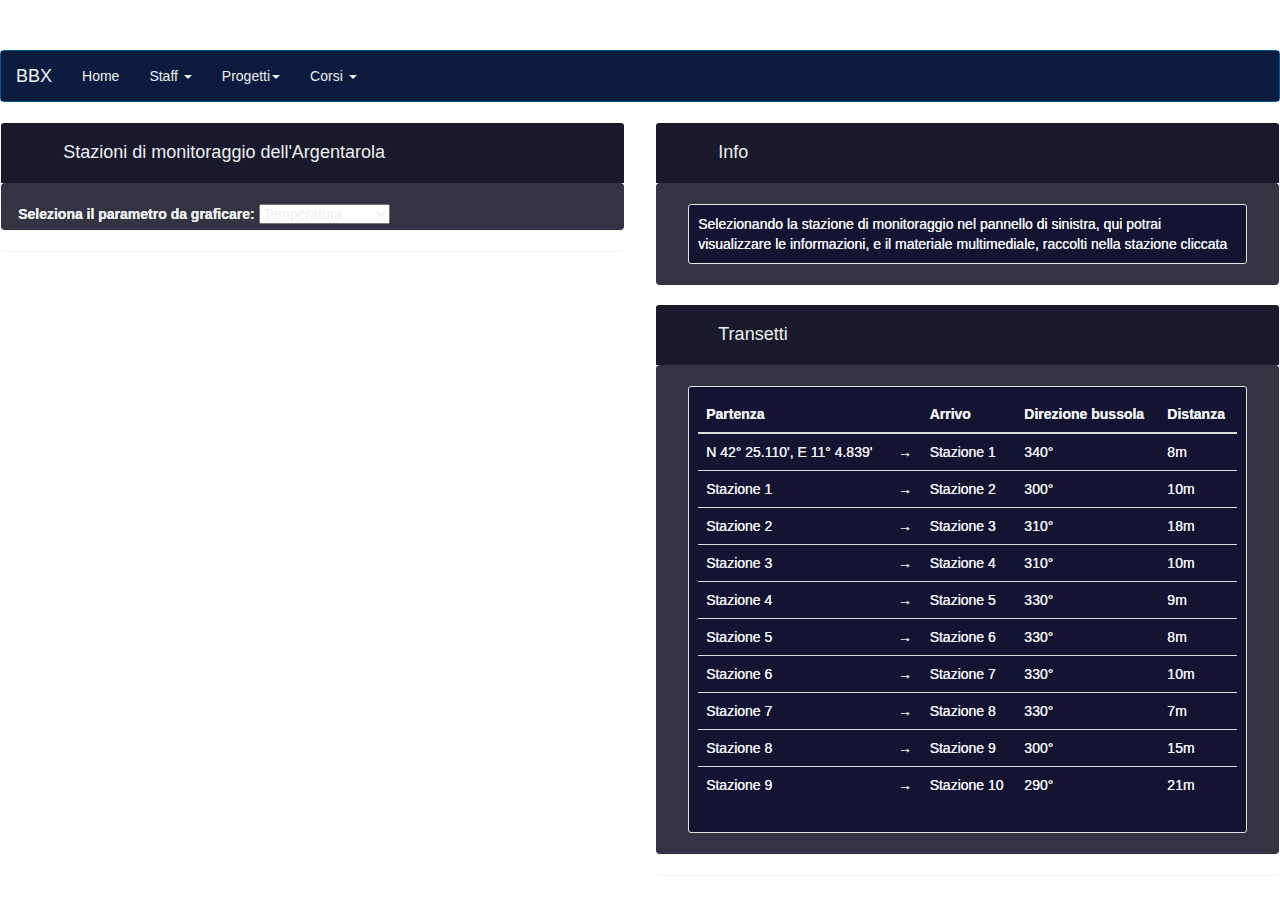
==== WebContent/argentarola.html @ e5d6582a "Fix" ====
<!DOCTYPE html>
<!--
To change this license header, choose License Headers in Project Properties.
To change this template file, choose Tools | Templates
and open the template in the editor.
-->
<html>
    <head>
        <title>Project Baseline - Tyrrenian sea - Argentarola mapping </title>
        <meta charset="UTF-8">
        <meta name="viewport" content="width=device-width, initial-scale=1.0">
        <!-- Latest compiled and minified CSS -->
        <link rel="stylesheet" href="https://maxcdn.bootstrapcdn.com/bootstrap/3.3.7/css/bootstrap.css">


        <!-- jQuery library 
        <script src="https://ajax.googleapis.com/ajax/libs/jquery/3.1.1/jquery.js"></script>
      -->
        
      <!--
      .ui-selectmenu-button.ui-button {
	text-align: left;
	white-space: nowrap;
	width: 14em;
	background: rgba(0,0,20,0.8);
	color: #ecf0f1;
}
 
      -->
        <!-- jquery-ui
        <link rel="stylesheet" href="/jquery-ui-1.12.1/jquery-ui.css">
        <link rel="stylesheet" href="/jquery-ui-1.12.1/jquery-ui-structure.css">
        <link rel="stylesheet" href="/jquery-ui-1.12.1/jquery-ui-theme.css">
         -->
         <!--
           
         ui-selectmenu-button ui-selectmenu-button-closed ui-corner-all ui-button ui-widget
     -->
         <link rel="stylesheet" href="/css/theme.css">
	 <link rel="stylesheet" href="//code.jquery.com/ui/1.12.1/themes/base/jquery-ui.css">
     
        <script src="https://code.jquery.com/jquery-1.12.4.js"></script>
        <script src="https://code.jquery.com/ui/1.12.1/jquery-ui.js"></script>

        <!-- Latest compiled JavaScript -->
        <script src="https://maxcdn.bootstrapcdn.com/bootstrap/3.3.7/js/bootstrap.js"></script>  

        <!-- vis.js -->
        <script src="http://visjs.org/dist/vis.js"></script>  

        <script src="data/mapping_argentarola.js"></script>  
        <script src="src/code.js"></script>  
        <script src="src/db.js"></script>  

        <style type="text/css">
                body {
                padding-top: 50px;
                padding-bottom: 20px ;

                font-family: 'Lato',sans-serif;
                background: url('images/argentarola.jpg') ;    
                background-attachment: fixed;

                background-size: 100% ;
                max-width: 100%;
                min-width: 100%;
            }
            .container-fluid {
                background-color: rgba(0, 0, 20, 0.8)!important;
                color: #ecf0f1;
            }
            a {
                color: #ecf0f1;
            }
            .navbar-default {
  background-color: #3c85e7;
  border-color: #005994;
}
.navbar-default .navbar-brand {
  color: #ecf0f1;
}
.navbar-default .navbar-brand:hover,
.navbar-default .navbar-brand:focus {
  color: #e7f053;
}
.navbar-default .navbar-text {
  color: #ecf0f1;
}
.navbar-default .navbar-nav > li > a {
  color: #ecf0f1;
}
.navbar-default .navbar-nav > li > a:hover,
.navbar-default .navbar-nav > li > a:focus {
  color: #e7f053;
}
.navbar-default .navbar-nav > .active > a,
.navbar-default .navbar-nav > .active > a:hover,
.navbar-default .navbar-nav > .active > a:focus {
  color: #e7f053;
  background-color: #005994;
}
.navbar-default .navbar-nav > .open > a,
.navbar-default .navbar-nav > .open > a:hover,
.navbar-default .navbar-nav > .open > a:focus {
  color: #e7f053;
  background-color: #005994;
}
.navbar-default .navbar-toggle {
  border-color: #005994;
}
.navbar-default .navbar-toggle:hover,
.navbar-default .navbar-toggle:focus {
  background-color: #005994;
}
.navbar-default .navbar-toggle .icon-bar {
  background-color: #ecf0f1;
}
.navbar-default .navbar-collapse,
.navbar-default .navbar-form {
  border-color: #ecf0f1;
}
.navbar-default .navbar-link {
  color: #ecf0f1;
}
.navbar-default .navbar-link:hover {
  color: #e7f053;
}

@media (max-width: 767px) {
  .navbar-default .navbar-nav .open .dropdown-menu > li > a {
    color: #ecf0f1;
  }
  .navbar-default .navbar-nav .open .dropdown-menu > li > a:hover,
  .navbar-default .navbar-nav .open .dropdown-menu > li > a:focus {
    color: #e7f053;
  }
  .navbar-default .navbar-nav .open .dropdown-menu > .active > a,
  .navbar-default .navbar-nav .open .dropdown-menu > .active > a:hover,
  .navbar-default .navbar-nav .open .dropdown-menu > .active > a:focus {
    color: #e7f053;
    background-color: #005994;
  }
}

            .panel-transparent {
                background: none;
            }

            .thumbnail {
                background-color: rgba(0,0,20, 0.9)!important;
                background-image:  none;
            }
            .panel-transparent .panel-heading  {
                background-color: rgba(0,0,20, 0.9)!important;
                background-image:  none;
                padding-left: 10%;
                background: none;
                color: #ecf0f1;
                border: 0px;
            }
            .panel-transparent .panel-body  {
                background-color: rgba(0,0,20, 0.8)!important;
                background-image: none;
                background: none;
                color: #ecf0f1;
                text-shadow: 0px 0px 0px #fff;

                padding-top: 0px;
                padding-left: 10%;
                padding-right: 0px;
                padding-bottom: 0px;
            }
            
            .bs-example{
                margin: 20px;
            }
            .modal-content iframe{
                margin: 0 auto;
                display: block;
            }
            .thumbnail .caption {
                padding: 9px;
                color: #ecf0f1;
            }
        </style>

        <link rel="stylesheet" href="css/theme.css">
	<script>
	  $(document).ready(function(){
	  print_transetti();
	  });
	</script>
       </head>
    <body onload="todo_onload();">

<nav class="navbar navbar-default">
		<div class="container-fluid">
			<div class="navbar-header">
				<a class="navbar-brand" href="/">BBX</a>
			</div>
			<ul class="nav navbar-nav">
				<li ><a href="/">Home</a></li>
				<li class="dropdown"><a class="dropdown-toggle"
					data-toggle="dropdown" href="#">Staff <span class="caret"></span></a>
					<ul class="dropdown-menu">
						<li><a href="staff.html"><img
								src="images/staff/claudio_provenzani.jpg" class="img-thumbnail"
								width="40" height="40"> Claudio Provenzani</a></li>
						<li><a href="staff.html"><img
								src="images/staff/andrea_d_ambrosi.jpg" class="img-thumbnail"
								width="40" height="40"> Andrea D'Ambrosi</a></li>
						<li><a href="staff.html"><img
								src="images/staff/antonio_pietrini.jpg" class="img-thumbnail"
								width="40" height="40"> Antonio Pietrini</a></li>
						<li><a href="staff.html"><img
								src="images/staff/elena_romano.jpg" class="img-thumbnail"
									   width="40" height="40"> Elena Romano</a></li>
						<li><a href="associati.html"><img
								src="images/associati.jpg" class="img-thumbnail"
										 width="40" height="40"> Associati</a></li>

					</ul></li>
				<li class="dropdown"><a class="dropdown-toggle"
					data-toggle="dropdown" href="#">Progetti<span class="caret"></span></a>
					<ul class="dropdown-menu">
						<li><a href="/pbts.html"><img
								src="images/TS/logo.png" class="img-thumbnail" width="40"
									   height="40">PB Tyrrenian sea</a></li>
						<li><a href="/argentarola.html"><img
								src="images/argentarola.jpg" class="img-thumbnail" width="40"
								height="40">Argentarola</a></li>

					</ul></li>


				<li class="dropdown"><a class="dropdown-toggle"
							data-toggle="dropdown" href="corsi.html">Corsi <span class="caret"></span></a>
				  <ul class="dropdown-menu">
				    <li><a href="corsi.html#fundamental">Fundamentals</a></li>
				    <li><a href="corsi.html#recreational">Recreational Diver 1-2-3</a></li>
				    <li><a href="corsi.html#dpv">DPV</a></li>
				    <li><a href="corsi.html#tech">Tech 1-2</a></li>
				    <li><a href="corsi.html#cave">Cave 1-2</a></li>
				    <li><a href="corsi.html#rebreather">Rebreather</a></li>
				    <li><a href="corsi.html#documentation">Documentation</a></li>
				  </ul>
				</li>
				
			</ul>
		</div>
	</nav>
	<div class="">
	    <div class="row">
            <div class="col-xs-6">
                <div class="panel panel-transparent">
                    <div class="panel-heading">
                    <h4>
                        Stazioni di monitoraggio dell'Argentarola
                    </h4>
                    </div>
                    <div class="panel panel-body">
                        <div class="row">
                            <label for="parametro_da_graficare">Seleziona il parametro da graficare:</label>
                            <select name="parametro_da_graficare" id="parametro_da_graficare" css="width:100px">
                                    <option selected="selected" value="temperatura">Temperatura</option>
                                    <option value="visibilita">Visibilità</option>
                                    <option value="intensita_corrente">Intensita corrente</option>
                                </optgroup>
                            </select>
                        </div>
                        <div id="map3d">
                        </div>
                    </div>
                </div>

            </div>
            <div class="col-xs-6">
                <div class="panel panel-transparent">
                    <div class="panel-heading" id="info_panel_heading">
                        <h4>Info</h4>
                    </div>
                    <div class="panel panel-body" id="info_panel_body">
                        <div id="media">
			  <div class="well well-sm">Selezionando la stazione di monitoraggio nel pannello di sinistra, qui potrai visualizzare le informazioni, e il materiale multimediale, raccolti nella stazione cliccata</div>
                        </div>
                    </div>

		    
		    <div id="tabella_transetti">
                    </div>
            </div>
        </div>

</div>
    
    </body>
</html>
---- WebContent/css/theme.css ----
.ui-selectmenu-menu .ui-menu .ui-selectmenu-optgroup {
	background: rgba(0, 0, 20, 0.8);
	color: #ecf0f1;
}

.ui-menu .ui-menu-item-wrapper {
	background: rgba(0, 0, 20, 0.8);
	color: #ecf0f1;
}

.modal-content {
	background: rgba(0, 0, 20, 0.8);
	color: #ecf0f1;
}

.well {
	background: rgba(0,0,40,0.6);
}

.modal-header {
	background: rgba(0, 0, 20, 0.8);
	color: #ecf0f1;
}

.modal-body {
	background: rgba(0, 0, 20, 0.8);
	color: #ecf0f1;
}

button.close {
	color: #ecf0f1;
}

.ui-button .ui-icon {
	background-image: url("images/ui-icons_777777_256x240.png");
}

.ui-selectmenu-text {
	display: block;
	margin-right: 20px;
	overflow: hidden;
	text-overflow: ellipsis;
	background: rgba(0, 0, 20, 0.8);
	color: #ecf0f1;
}

.ui-selectmenu-button.ui-button {
	text-align: left;
	white-space: nowrap;
	width: 14em;
	background: rgba(0, 0, 20, 0.8);
	color: #ecf0f1;
}

.ui-selectmenu-menu .ui-menu .ui-selectmenu-optgroup {
	font-size: 1em;
	font-weight: bold;
	line-height: 1.5;
	padding: 2px 0.4em;
	margin: 0.5em 0 0 0;
	height: auto;
	border: 0;
	background: rgba(0, 0, 20, 0.8);
	color: #ecf0f1;
}

.ui-widget.ui-widget-content {
	border: 1px solid #c5c5c5;
	background: rgba(0, 0, 20, 0.8);
	color: #ecf0f1;
}


.container-fluid {
	background-color: rgba(0, 0, 20, 0.8) !important;
	color: #ecf0f1;
}

a {
	color: #ecf0f1;
}

.navbar-default {
	background-color: #3c85e7;
	border-color: #005994;
}

.navbar-default .navbar-brand {
	color: #ecf0f1;
}

.navbar-default .navbar-brand:hover, .navbar-default .navbar-brand:focus
	{
	color: #e7f053;
}

.navbar-default .navbar-text {
	color: #ecf0f1;
}

.navbar-default .navbar-nav>li>a {
	color: #ecf0f1;
}

.navbar-default .navbar-nav>li>a:hover, .navbar-default .navbar-nav>li>a:focus
	{
	color: #e7f053;
}

.navbar-default .navbar-nav>.active>a, .navbar-default .navbar-nav>.active>a:hover,
	.navbar-default .navbar-nav>.active>a:focus {
	color: #e7f053;
	background-color: #005994;
}

.navbar-default .navbar-nav>.open>a, .navbar-default .navbar-nav>.open>a:hover,
	.navbar-default .navbar-nav>.open>a:focus {
	color: #e7f053;
	background-color: #005994;
}

.navbar-default .navbar-toggle {
	border-color: #005994;
}

.navbar-default .navbar-toggle:hover, .navbar-default .navbar-toggle:focus
	{
	background-color: #005994;
}

.navbar-default .navbar-toggle .icon-bar {
	background-color: #ecf0f1;
}

.navbar-default .navbar-collapse, .navbar-default .navbar-form {
	border-color: #ecf0f1;
}

.navbar-default .navbar-link {
	color: #ecf0f1;
}

.navbar-default .navbar-link:hover {
	color: #e7f053;
}

@media ( max-width : 767px) {
	.navbar-default .navbar-nav .open .dropdown-menu>li>a {
		color: #ecf0f1;
	}
	.navbar-default .navbar-nav .open .dropdown-menu>li>a:hover,
		.navbar-default .navbar-nav .open .dropdown-menu>li>a:focus {
		color: #e7f053;
	}
	.navbar-default .navbar-nav .open .dropdown-menu>.active>a,
		.navbar-default .navbar-nav .open .dropdown-menu>.active>a:hover,
		.navbar-default .navbar-nav .open .dropdown-menu>.active>a:focus {
		color: #e7f053;
		background-color: #005994;
	}
}

.dropdown-menu {
	background-color: rgb(0,0,20);
}

.panel-transparent {
	background: none;
}

.thumbnail {
	background-color: rgba(0, 0, 20, 0.9) !important;
	background-image: none;
}

.panel-transparent .panel-heading {
	background-color: rgba(0, 0, 20, 0.9) !important;
	background-image: none;
	padding-left: 10%;
	background: none;
	color: #ecf0f1;
	border: 0px;
}

.panel-transparent .panel-body {
	background-color: rgba(0, 0, 20, 0.8) !important;
	background-image: none;
	background: none;
	color: #ecf0f1;
	text-shadow: 0px 0px 0px #fff;
	padding-top: 20px;
	padding-left: 5%;
	padding-right: 5%;
	padding-bottom: 0px;
}

.bs-example {
	margin: 20px;
}

.modal-content iframe {
	margin: 0 auto;
	display: block;
}

.thumbnail .caption {
	padding: 9px;
	color: #ecf0f1;
}

.img-thumbnail {
	padding: 0px;
}

.dropdown-menu > li > a {
    padding: 10px;
    color: #ffffff;
}
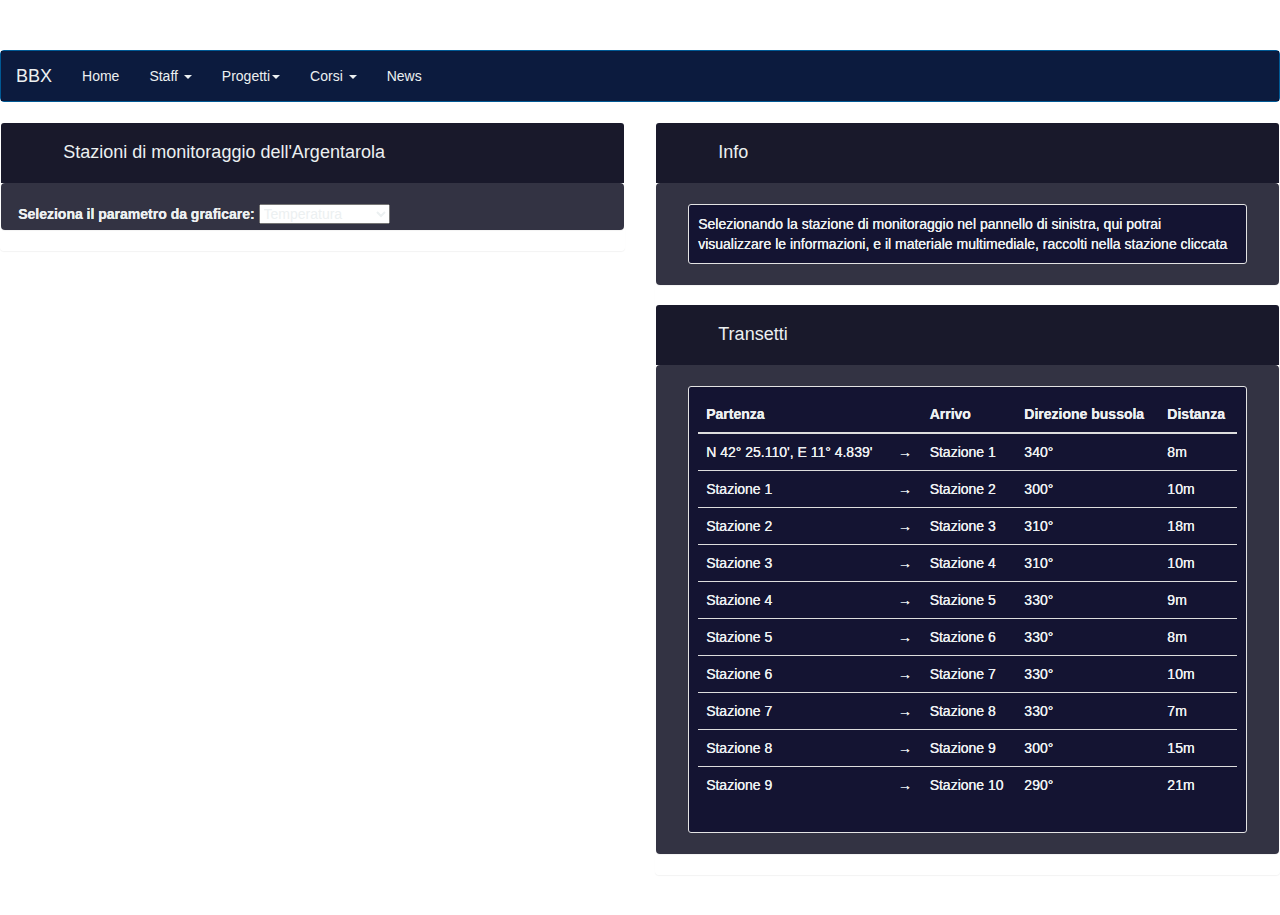
==== commit a6f35e09: "Added news page" ====
--- a/WebContent/argentarola.html
+++ b/WebContent/argentarola.html
@@ -237,14 +237,16 @@
 							data-toggle="dropdown" href="corsi.html">Corsi <span class="caret"></span></a>
 				  <ul class="dropdown-menu">
 				    <li><a href="corsi.html#fundamental">Fundamentals</a></li>
-				    <li><a href="corsi.html#recreational">Recreational Diver 1-2-3</a></li>
+				    <li><a href="corsi.html#recreational">Recreational Diver</a></li>
 				    <li><a href="corsi.html#dpv">DPV</a></li>
-				    <li><a href="corsi.html#tech">Tech 1-2</a></li>
-				    <li><a href="corsi.html#cave">Cave 1-2</a></li>
+				    <li><a href="corsi.html#documentation">Documentation</a></li>
+				    <li><a href="corsi.html#tech">Technical Diver</a></li>
+				    <li><a href="corsi.html#cave">Cave Diver</a></li>
+				    <li><a href="corsi.html#survey">Underwater Cave Survey</a></li>
 				    <li><a href="corsi.html#rebreather">Rebreather</a></li>
-				    <li><a href="corsi.html#documentation">Documentation</a></li>
 				  </ul>
 				</li>
+				<li class=""><a href="news.html">News</a></li><!-- Menu -->
 				
 			</ul>
 		</div>
--- a/WebContent/css/theme.css
+++ b/WebContent/css/theme.css
@@ -161,7 +161,8 @@
 }
 
 .dropdown-menu {
-	background-color: rgb(0,0,20);
+    background-color: rgb(0,0,20);
+    width : 200px;
 }
 
 .panel-transparent {
@@ -194,6 +195,18 @@
 	padding-bottom: 0px;
 }
 
+.panel-transparent .panel-footer {
+	background-color: rgba(0, 0, 20, 0.85) !important;
+	background-image: none;
+	background: none;
+	color: #ecf0f1;
+	text-shadow: 0px 0px 0px #fff;
+	padding-top: 20px;
+	padding-left: 5%;
+	padding-right: 5%;
+	padding-bottom: 0px;
+}
+
 .bs-example {
 	margin: 20px;
 }
@@ -215,4 +228,4 @@
 .dropdown-menu > li > a {
     padding: 10px;
     color: #ffffff;
-}+}
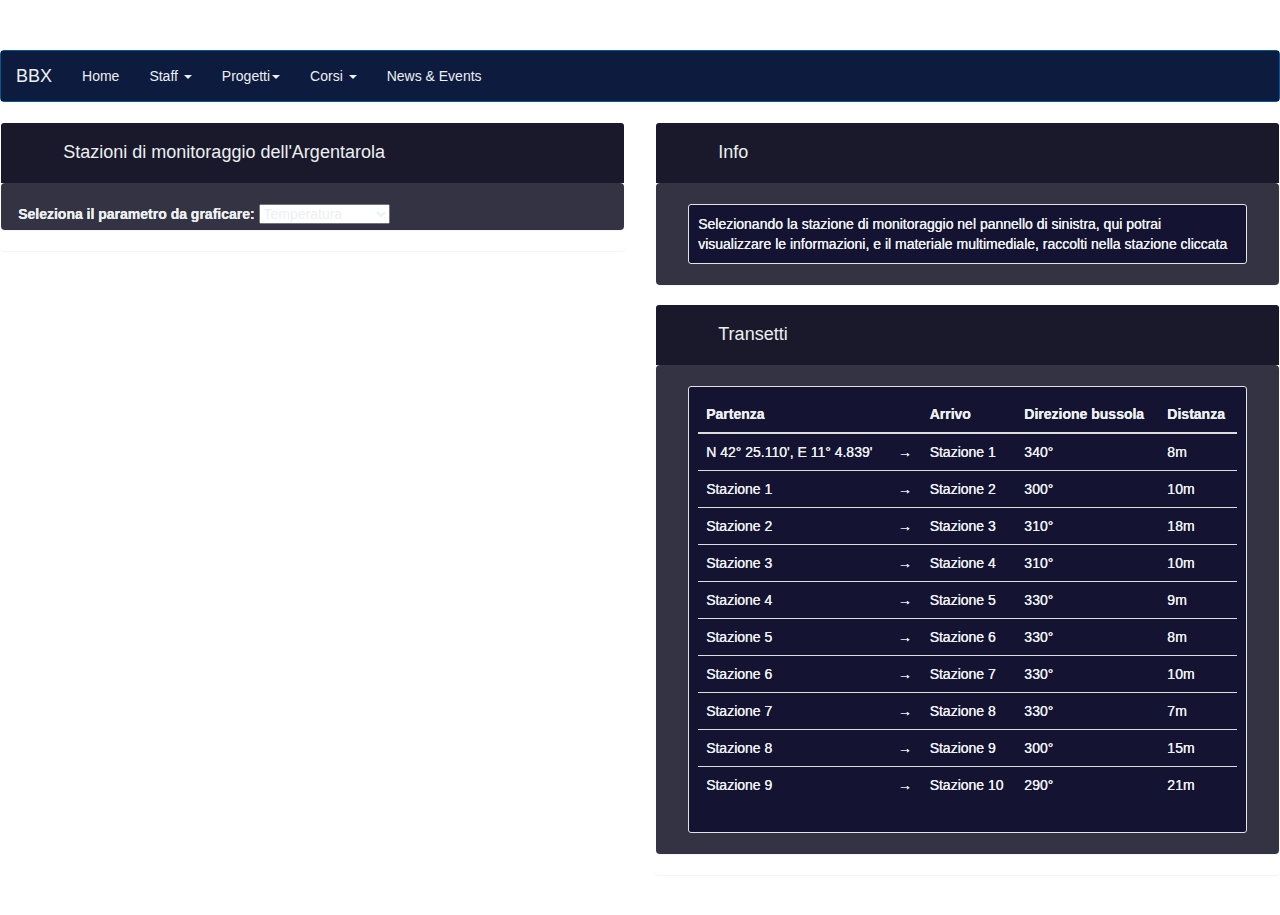
==== commit 19880241: "Change" ====
--- a/WebContent/argentarola.html
+++ b/WebContent/argentarola.html
@@ -196,10 +196,10 @@
 <nav class="navbar navbar-default">
 		<div class="container-fluid">
 			<div class="navbar-header">
-				<a class="navbar-brand" href="/">BBX</a>
+				<a class="navbar-brand" href="/index.html">BBX</a>
 			</div>
 			<ul class="nav navbar-nav">
-				<li ><a href="/">Home</a></li>
+				<li ><a href="/index.html">Home</a></li>
 				<li class="dropdown"><a class="dropdown-toggle"
 					data-toggle="dropdown" href="#">Staff <span class="caret"></span></a>
 					<ul class="dropdown-menu">
@@ -210,14 +210,12 @@
 								src="images/staff/andrea_d_ambrosi.jpg" class="img-thumbnail"
 								width="40" height="40"> Andrea D'Ambrosi</a></li>
 						<li><a href="staff.html"><img
-								src="images/staff/antonio_pietrini.jpg" class="img-thumbnail"
-								width="40" height="40"> Antonio Pietrini</a></li>
-						<li><a href="staff.html"><img
 								src="images/staff/elena_romano.jpg" class="img-thumbnail"
 									   width="40" height="40"> Elena Romano</a></li>
 						<li><a href="associati.html"><img
 								src="images/associati.jpg" class="img-thumbnail"
 										 width="40" height="40"> Associati</a></li>
+<li><a href="entertainment.html"><img src="images/entertainment.png" class="img-thumbnail" width="40" height="40"> Entertainment</a></li>
 
 					</ul></li>
 				<li class="dropdown"><a class="dropdown-toggle"
@@ -246,7 +244,7 @@
 				    <li><a href="corsi.html#rebreather">Rebreather</a></li>
 				  </ul>
 				</li>
-				<li class=""><a href="news.html">News</a></li><!-- Menu -->
+				<li class=""><a href="news.html">News &amp; Events</a></li><!-- Menu -->
 				
 			</ul>
 		</div>
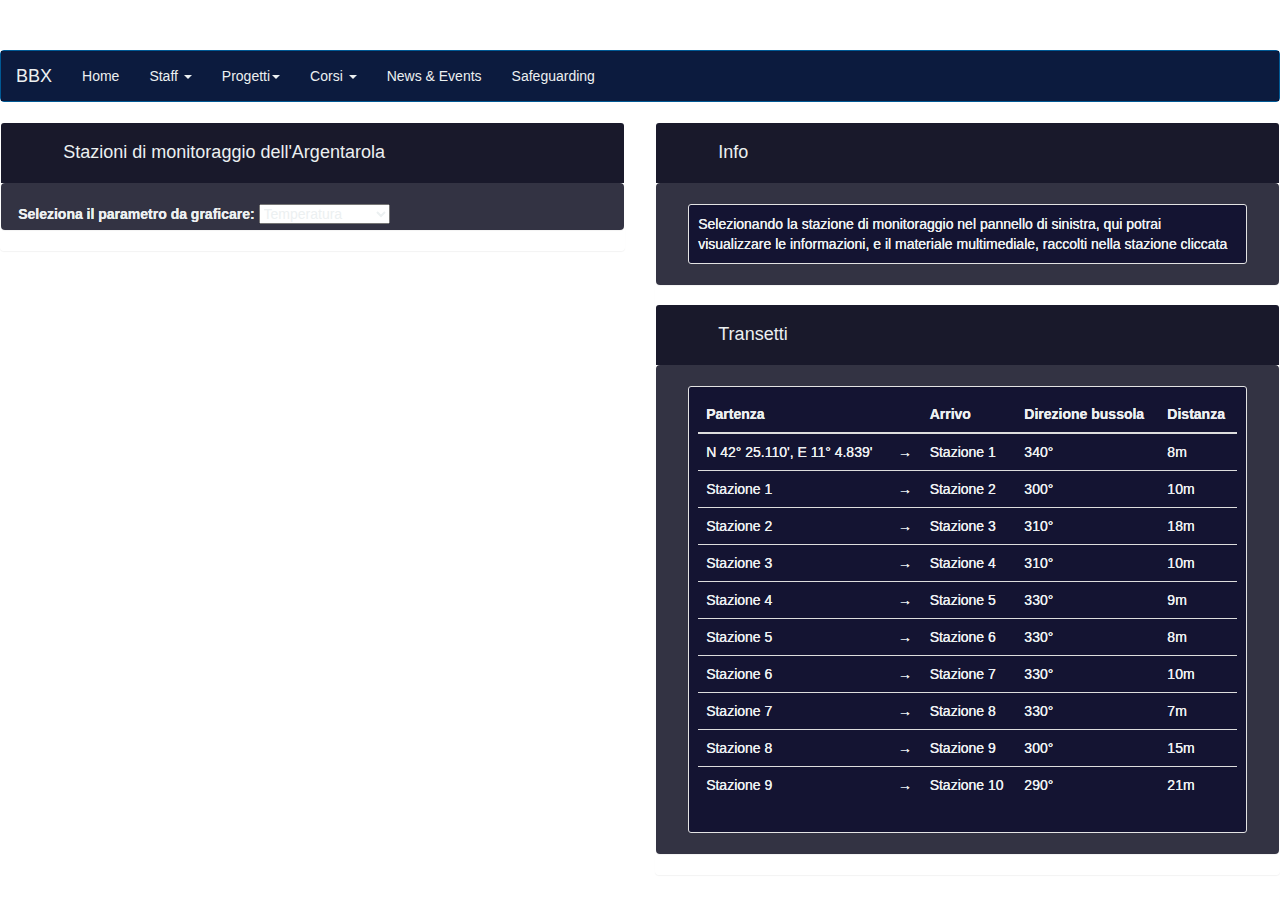
==== commit ee7efd6d: "added ReCAVID menu" ====
--- a/WebContent/argentarola.html
+++ b/WebContent/argentarola.html
@@ -28,9 +28,9 @@
  
       -->
         <!-- jquery-ui
-        <link rel="stylesheet" href="/jquery-ui-1.12.1/jquery-ui.css">
-        <link rel="stylesheet" href="/jquery-ui-1.12.1/jquery-ui-structure.css">
-        <link rel="stylesheet" href="/jquery-ui-1.12.1/jquery-ui-theme.css">
+        <link rel="stylesheet" href="/jquery-ui-1.13.1/jquery-ui.css">
+        <link rel="stylesheet" href="/jquery-ui-1.13.1/jquery-ui-structure.css">
+        <link rel="stylesheet" href="/jquery-ui-1.13.1/jquery-ui-theme.css">
          -->
          <!--
            
@@ -46,7 +46,8 @@
         <script src="https://maxcdn.bootstrapcdn.com/bootstrap/3.3.7/js/bootstrap.js"></script>  
 
         <!-- vis.js -->
-        <script src="http://visjs.org/dist/vis.js"></script>  
+        <!--script src="http://visjs.org/dist/vis.js"></script-->  
+        <script src="https://cdnjs.cloudflare.com/ajax/libs/vis/4.21.0/vis.min.js"></script>
 
         <script src="data/mapping_argentarola.js"></script>  
         <script src="src/code.js"></script>  
@@ -226,7 +227,7 @@
 									   height="40">PB Tyrrenian sea</a></li>
 						<li><a href="/argentarola.html"><img
 								src="images/argentarola.jpg" class="img-thumbnail" width="40"
-								height="40">Argentarola</a></li>
+								height="40">Argentarola</a></li><li><a href="ricerca.html"><img src="images/ricerca.jpg" class="img-thumbnail" width="40" height="40"> Ricerca</a> </li>
 
 					</ul></li>
 
@@ -244,7 +245,7 @@
 				    <li><a href="corsi.html#rebreather">Rebreather</a></li>
 				  </ul>
 				</li>
-				<li class=""><a href="news.html">News &amp; Events</a></li><!-- Menu -->
+				<li class=""><a href="news.html">News &amp; Events</a></li><li class=""><a href="safeguarding.html">Safeguarding</a></li><!-- Menu -->
 				
 			</ul>
 		</div>
